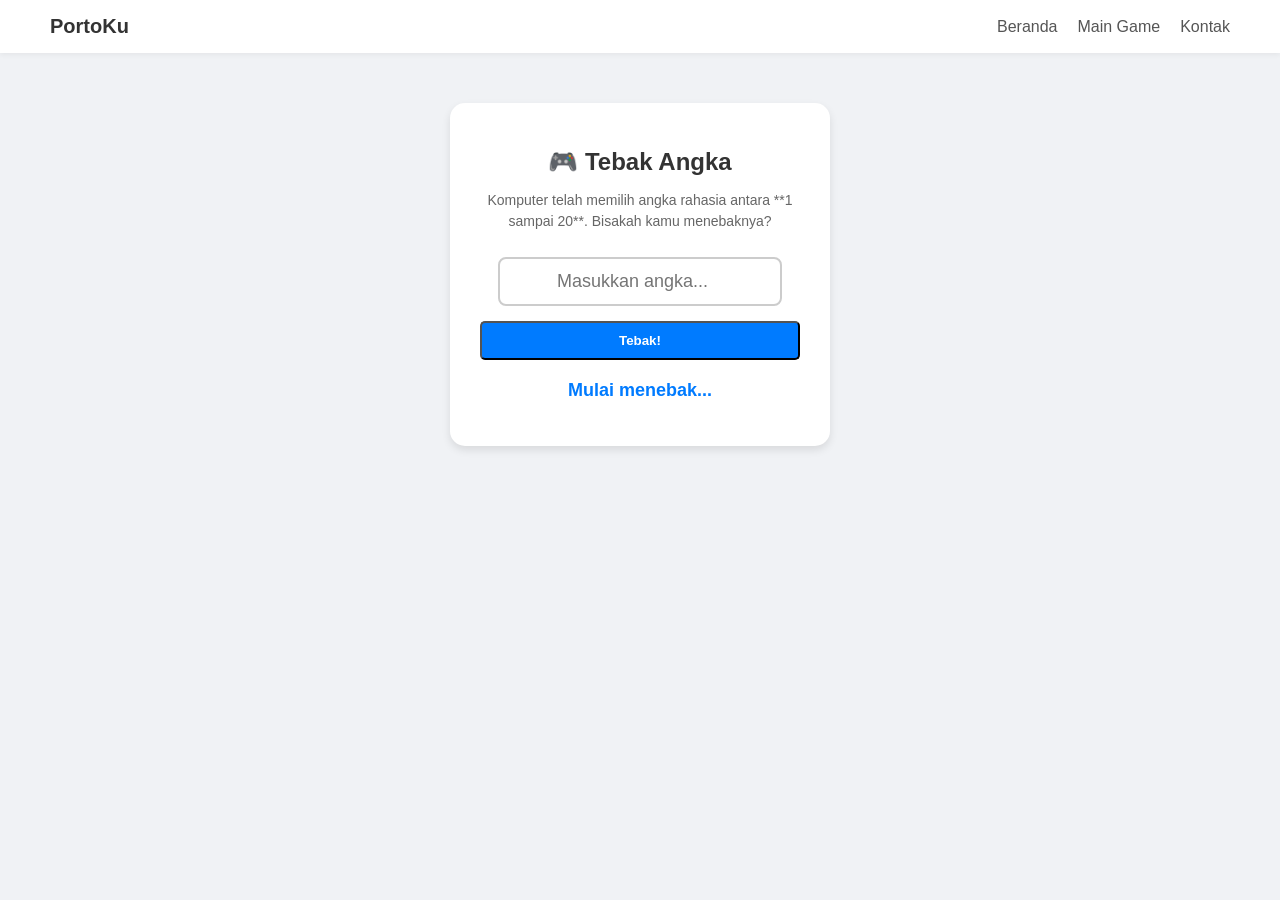
==== game.html @ 30a50fc5 "Add files via upload" ====
<!DOCTYPE html>
<html lang="id">
<head>
    <meta charset="UTF-8">
    <meta name="viewport" content="width=device-width, initial-scale=1.0">
    <title>Game Tebak Angka</title>
    <link rel="stylesheet" href="style.css">
</head>
<body>

    <!-- Navigasi Utama (Sama seperti halaman depan) -->
    <nav class="navbar">
        <div class="logo">PortoKu</div>
        <ul class="nav-links">
            <li><a href="index.html">Beranda</a></li>
            <li><a href="game.html">Main Game</a></li>
            <li><a href="#">Kontak</a></li>
        </ul>
    </nav>

    <!-- Kotak Utama Game -->
    <div class="card">
        <h1>🎮 Tebak Angka</h1>
        <p class="bio">Komputer telah memilih angka rahasia antara **1 sampai 20**. Bisakah kamu menebaknya?</p>
        
        <!-- Input untuk memasukkan tebakan -->
        <input type="number" id="tebakan-input" placeholder="Masukkan angka..." min="1" max="20">
        
        <!-- Tombol untuk mengecek tebakan -->
        <button id="cek-btn" class="btn" style="margin-top: 15px; width: 100%;">Tebak!</button>
        
        <!-- Tempat menampilkan pesan petunjuk hasil tebakan -->
        <p id="pesan-game" class="title" style="margin-top: 20px; font-size: 18px;">Mulai menebak...</p>
    </div>

    <!-- Menghubungkan ke file JavaScript khusus game -->
    <script src="game.js"></script>
</body>
</html>
---- style.css ----
/* Mengatur tampilan dasar seluruh halaman */
body {
  font-family: "Segoe UI", Tahoma, Geneva, Verdana, sans-serif;
  background-color: #f0f2f5;
  margin: 0;

  /* Ubah bagian display flex di body agar susunannya dari atas ke bawah */
  display: flex;
  flex-direction: column;
  align-items: center;
  min-height: 100vh;
}

/* Mengatur kotak kartu utama */
/* Mengatur kotak kartu utama */
.card {
  background-color: white;
  width: 320px;
  padding: 30px;
  border-radius: 15px; /* Membuat sudut kotak melengkung */
  box-shadow: 0 4px 8px rgba(0, 0, 0, 0.1); /* Efek bayangan halus */
  text-align: center; /* Membuat semua teks di dalam kartu ke tengah */
}

/* Mengatur foto profil */
.profile-img {
  width: 120px;
  height: 120px;
  border-radius: 50%; /* Membuat gambar menjadi bulat sempurna */
  object-fit: cover;
  border: 3px solid #007bff; /* Garis tepi biru di sekitar foto */
  /* border: 3px solid purple; /* Ubah #007bff menjadi purple */
  margin-top: 15px;
}

/* Mengatur nama utama */
h1 {
  font-size: 24px;
  color: #333333;
  margin: 15px 0 5px 0;
}

/* Mengatur teks pekerjaan/title */
.title {
  color: #007bff;
  font-weight: bold;
  margin: 0 0 15px 0;
}

/* Mengatur teks biodata */
.bio {
  color: #666666;
  font-size: 14px;
  line-height: 1.5;
  margin-bottom: 25px;
}

/* Mengatur tombol */
.btn {
  display: inline-block;
  background-color: #007bff;
  color: white;
  text-decoration: none; /* Menghilangkan garis bawah pada link */
  padding: 10px 20px;
  border-radius: 5px;
  font-weight: bold;
  transition: 0.3s; /* Efek transisi halus saat tombol di-hover */
}

/* Efek saat kursor mouse menyentuh tombol */
.btn:hover {
  background-color: #0056b3; /* Warna biru menjadi lebih gelap */
}

/* Memberi jarak antara ikon WhatsApp dan tulisan */
/* Mengatur ukuran dan posisi logo WhatsApp */
.wa-icon {
  width: 30px; /* Ukuran lebar ikon */
  height: 30px; /* Ukuran tinggi ikon */
  margin-right: 8px; /* Jarak antara ikon dan tulisan */
  vertical-align: middle; /* Membuat ikon sejajar vertikal dengan teks */
}

/* --- SAKTI NYA FLEXBOX DI SINI --- */

/* Mengatur bar menu utama */
.navbar {
  display: flex; /* Aktifkan mode Flexbox */
  justify-content: space-between; /* Logo di kiri mentok, Menu di kanan mentok */
  align-items: center; /* Membuat konten sejajar lurus secara vertikal */
  background-color: #ffffff;
  width: 100%;
  box-sizing: border-box;
  padding: 15px 50px;
  box-shadow: 0 2px 5px rgba(0, 0, 0, 0.05);
}

/* Mengatur teks logo */
.logo {
  font-size: 20px;
  font-weight: bold;
  color: #333;
}

/* Mengatur daftar menu agar berjejer ke samping */
.nav-links {
  display: flex; /* Aktifkan mode Flexbox untuk daftar menu */
  list-style: none; /* Menghilangkan titik bullet bawaan HTML */
  margin: 0;
  padding: 0;
}

/* Memberikan jarak antar menu */
.nav-links li {
  margin-left: 20px;
}

/* Menghias teks tautan menu */
.nav-links a {
  text-decoration: none;
  color: #555;
  font-weight: 500;
  transition: 0.3s;
}

/* Efek saat menu disentuh kursor */
.nav-links a:hover {
  color: #007bff; /* Berubah warna jadi biru */
}

/* Memberi jarak atas pada kartu agar tidak terlalu menempel ke navbar */
.card {
  margin-top: 50px;
}

/* --- BATAS LAYAR UNTUK HP & TABLET --- */
@media screen and (max-width: 768px) {
  /* 1. Mengubah susunan Navbar dari samping menjadi ke bawah */
  .navbar {
    flex-direction: column; /* Membuat logo dan menu menumpuk atas-bawah */
    gap: 15px; /* Memberi jarak antara logo dan menu */
    padding: 15px 20px; /* Memperkecil jarak dalam di layar sempit */
    text-align: center;
  }

  /* 2. Mengatur ulang daftar link menu di HP */
  .nav-links {
    justify-content: center; /* Membuat menu berjejer pas di tengah layar HP */
    width: 100%;
  }

  /* 3. Menghilangkan margin kiri bawaan, diganti jarak merata */
  .nav-links li {
    margin: 0 10px; /* Jarak kiri-kanan seimbang antar menu */
  }

  /* 4. Mengubah ukuran kartu agar tidak kepotong di HP */
  .card {
    width: 85%; /* Menggunakan persen agar fleksibel mengikuti lebar HP */
    padding: 20px; /* Sedikit memperkecil padding dalam kartu */
    margin-top: 30px; /* Mengurangi jarak atas */
  }
}

/* Menghias Tombol Sakelar Mode Gelap */
.theme-btn {
  background: #e4e6eb;
  border: none;
  padding: 8px 12px;
  border-radius: 20px;
  font-weight: bold;
  cursor: pointer;
  font-size: 12px;
  margin-bottom: 15px;
  transition: 0.3s;
}

.theme-btn:hover {
  background: #d8deda;
}

/* --- KELAS KHUSUS JIKA MODE GELAP AKTIF --- */
/* Kelas ini nanti akan ditempelkan oleh JavaScript secara otomatis */
body.dark-mode {
  background-color: #18191a; /* Latar belakang jadi hitam pekat */
}

body.dark-mode .card {
  background-color: #242526; /* Kartu jadi abu-abu gelap */
  color: white; /* Teks utama jadi putih */
}

body.dark-mode h1 {
  color: white; /* Nama jadi putih */
}

body.dark-mode .navbar {
  background-color: #242526; /* Navbar jadi gelap */
  box-shadow: 0 2px 5px rgba(0, 0, 0, 0.3);
}

body.dark-mode .logo,
body.dark-mode .nav-links a {
  color: #e4e6eb; /* Teks navbar jadi putih pudar */
}

/* Menghias Wadah Jam Digital */
.clock-container {
    background-color: #f0f2f5;
    padding: 10px 20px;
    border-radius: 10px;
    margin-bottom: 20px;
    border: 1px solid #e4e6eb;
    transition: 0.3s ease;
}

/* Mengatur Teks Jam */
#clock {
    font-size: 28px;
    font-weight: bold;
    font-family: 'Courier New', Courier, monospace; /* Font monospace agar angka tidak bergeser saat berganti */
    color: #333;
    letter-spacing: 2px;
}

/* --- Pengaturan Tambahan Saat Mode Gelap Aktif --- */
body.dark-mode .clock-container {
    background-color: #18191a;
    border-color: #3a3b3c;
}

body.dark-mode #clock {
    color: #00ff66; /* Jam berubah warna hijau neon yang menyala di mode gelap */
    text-shadow: 0 0 10px rgba(0, 255, 102, 0.5); /* Efek cahaya menyala */
}

/* Menghias kolom input angka pada game */
#tebakan-input {
    width: 80%;
    padding: 12px;
    font-size: 18px;
    border-radius: 8px;
    border: 2px solid #ccc;
    text-align: center;
    outline: none;
    transition: 0.3s;
}

#tebakan-input:focus {
    border-color: #007bff; /* Berubah warna biru saat diklik */
}
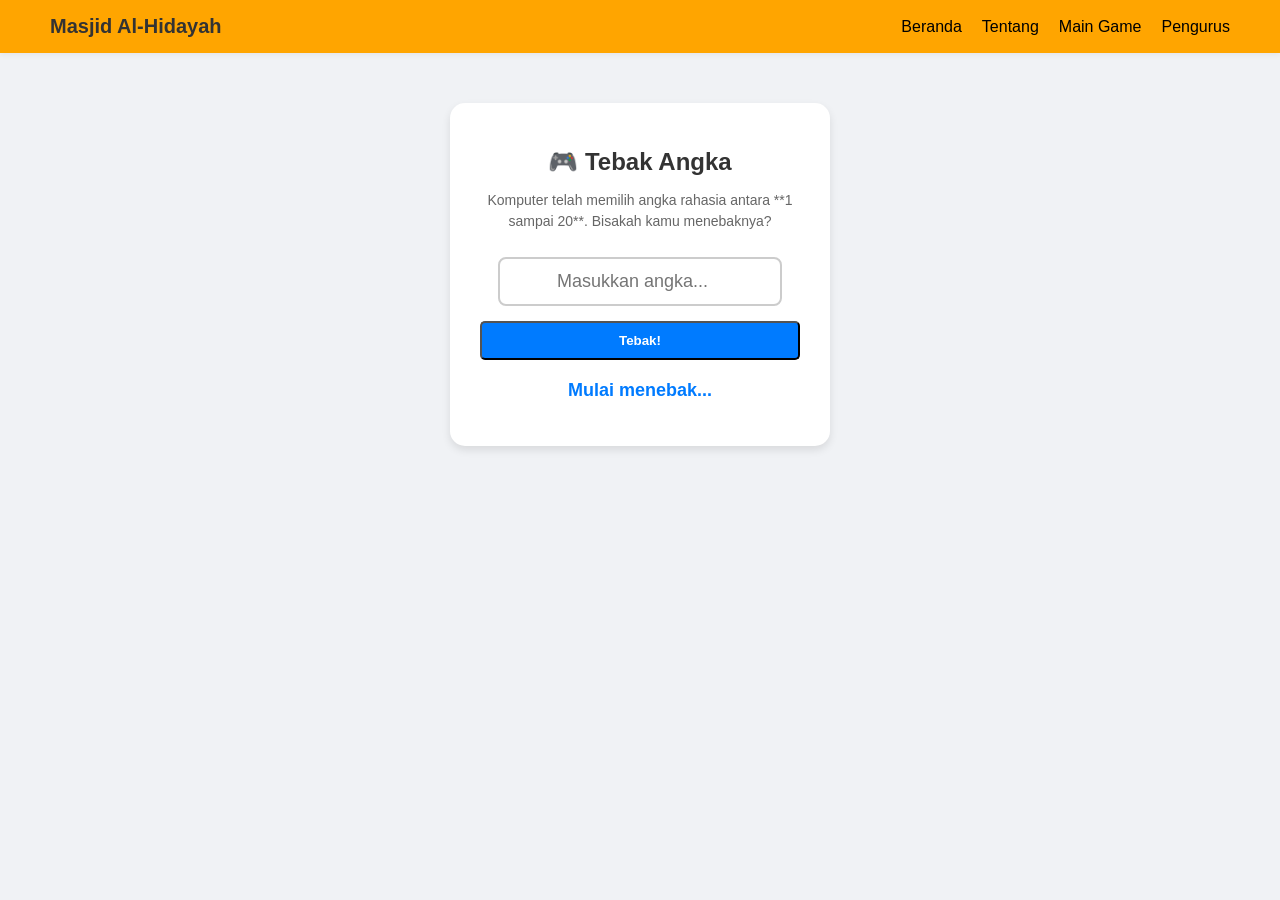
==== commit 19bbb11e: "Add files via upload" ====
--- a/game.html
+++ b/game.html
@@ -1,39 +1,39 @@
-<!DOCTYPE html>
+<!doctype html>
 <html lang="id">
-<head>
-    <meta charset="UTF-8">
-    <meta name="viewport" content="width=device-width, initial-scale=1.0">
+  <head>
+    <meta charset="UTF-8" />
+    <meta name="viewport" content="width=device-width, initial-scale=1.0" />
     <title>Game Tebak Angka</title>
-    <link rel="stylesheet" href="style.css">
-</head>
-<body>
-
+    <link rel="stylesheet" href="style.css" />
+  </head>
+  <body>
     <!-- Navigasi Utama (Sama seperti halaman depan) -->
     <nav class="navbar">
-        <div class="logo">PortoKu</div>
-        <ul class="nav-links">
-            <li><a href="index.html">Beranda</a></li>
-            <li><a href="game.html">Main Game</a></li>
-            <li><a href="#">Kontak</a></li>
-        </ul>
+      <div class="logo">Masjid Al-Hidayah</div>
+      <ul class="nav-links">
+        <li><a href="index.html">Beranda</a></li>
+        <li><a href="tentang.html">Tentang</a></li>
+        <li><a href="game.html">Main Game</a></li>
+        <li><a href="#">Pengurus</a></li>
+      </ul>
     </nav>
 
     <!-- Kotak Utama Game -->
     <div class="card">
-        <h1>🎮 Tebak Angka</h1>
-        <p class="bio">Komputer telah memilih angka rahasia antara **1 sampai 20**. Bisakah kamu menebaknya?</p>
-        
-        <!-- Input untuk memasukkan tebakan -->
-        <input type="number" id="tebakan-input" placeholder="Masukkan angka..." min="1" max="20">
-        
-        <!-- Tombol untuk mengecek tebakan -->
-        <button id="cek-btn" class="btn" style="margin-top: 15px; width: 100%;">Tebak!</button>
-        
-        <!-- Tempat menampilkan pesan petunjuk hasil tebakan -->
-        <p id="pesan-game" class="title" style="margin-top: 20px; font-size: 18px;">Mulai menebak...</p>
+      <h1>🎮 Tebak Angka</h1>
+      <p class="bio">Komputer telah memilih angka rahasia antara **1 sampai 20**. Bisakah kamu menebaknya?</p>
+
+      <!-- Input untuk memasukkan tebakan -->
+      <input type="number" id="tebakan-input" placeholder="Masukkan angka..." min="1" max="20" />
+
+      <!-- Tombol untuk mengecek tebakan -->
+      <button id="cek-btn" class="btn" style="margin-top: 15px; width: 100%">Tebak!</button>
+
+      <!-- Tempat menampilkan pesan petunjuk hasil tebakan -->
+      <p id="pesan-game" class="title" style="margin-top: 20px; font-size: 18px">Mulai menebak...</p>
     </div>
 
     <!-- Menghubungkan ke file JavaScript khusus game -->
     <script src="game.js"></script>
-</body>
+  </body>
 </html>
--- a/style.css
+++ b/style.css
@@ -45,12 +45,21 @@
   color: #007bff;
   font-weight: bold;
   margin: 0 0 15px 0;
+  text-align: center;
 }
 
 /* Mengatur teks biodata */
 .bio {
   color: #666666;
   font-size: 14px;
+  line-height: 1.5;
+  margin-bottom: 25px;
+}
+
+/* Mengatur teks alamat */
+.alamat {
+  color: blue;
+  font-size: 15px;
   line-height: 1.5;
   margin-bottom: 25px;
 }
@@ -88,7 +97,7 @@
   display: flex; /* Aktifkan mode Flexbox */
   justify-content: space-between; /* Logo di kiri mentok, Menu di kanan mentok */
   align-items: center; /* Membuat konten sejajar lurus secara vertikal */
-  background-color: #ffffff;
+  background-color: orange;
   width: 100%;
   box-sizing: border-box;
   padding: 15px 50px;
@@ -118,7 +127,7 @@
 /* Menghias teks tautan menu */
 .nav-links a {
   text-decoration: none;
-  color: #555;
+  color: black;
   font-weight: 500;
   transition: 0.3s;
 }
@@ -206,46 +215,46 @@
 
 /* Menghias Wadah Jam Digital */
 .clock-container {
-    background-color: #f0f2f5;
-    padding: 10px 20px;
-    border-radius: 10px;
-    margin-bottom: 20px;
-    border: 1px solid #e4e6eb;
-    transition: 0.3s ease;
+  background-color: #f0f2f5;
+  padding: 10px 20px;
+  border-radius: 10px;
+  margin-bottom: 20px;
+  border: 1px solid #e4e6eb;
+  transition: 0.3s ease;
 }
 
 /* Mengatur Teks Jam */
 #clock {
-    font-size: 28px;
-    font-weight: bold;
-    font-family: 'Courier New', Courier, monospace; /* Font monospace agar angka tidak bergeser saat berganti */
-    color: #333;
-    letter-spacing: 2px;
+  font-size: 28px;
+  font-weight: bold;
+  font-family: "Courier New", Courier, monospace; /* Font monospace agar angka tidak bergeser saat berganti */
+  color: #333;
+  letter-spacing: 2px;
 }
 
 /* --- Pengaturan Tambahan Saat Mode Gelap Aktif --- */
 body.dark-mode .clock-container {
-    background-color: #18191a;
-    border-color: #3a3b3c;
+  background-color: #18191a;
+  border-color: #3a3b3c;
 }
 
 body.dark-mode #clock {
-    color: #00ff66; /* Jam berubah warna hijau neon yang menyala di mode gelap */
-    text-shadow: 0 0 10px rgba(0, 255, 102, 0.5); /* Efek cahaya menyala */
+  color: #00ff66; /* Jam berubah warna hijau neon yang menyala di mode gelap */
+  text-shadow: 0 0 10px rgba(0, 255, 102, 0.5); /* Efek cahaya menyala */
 }
 
 /* Menghias kolom input angka pada game */
 #tebakan-input {
-    width: 80%;
-    padding: 12px;
-    font-size: 18px;
-    border-radius: 8px;
-    border: 2px solid #ccc;
-    text-align: center;
-    outline: none;
-    transition: 0.3s;
+  width: 80%;
+  padding: 12px;
+  font-size: 18px;
+  border-radius: 8px;
+  border: 2px solid #ccc;
+  text-align: center;
+  outline: none;
+  transition: 0.3s;
 }
 
 #tebakan-input:focus {
-    border-color: #007bff; /* Berubah warna biru saat diklik */
-}
+  border-color: #007bff; /* Berubah warna biru saat diklik */
+}
